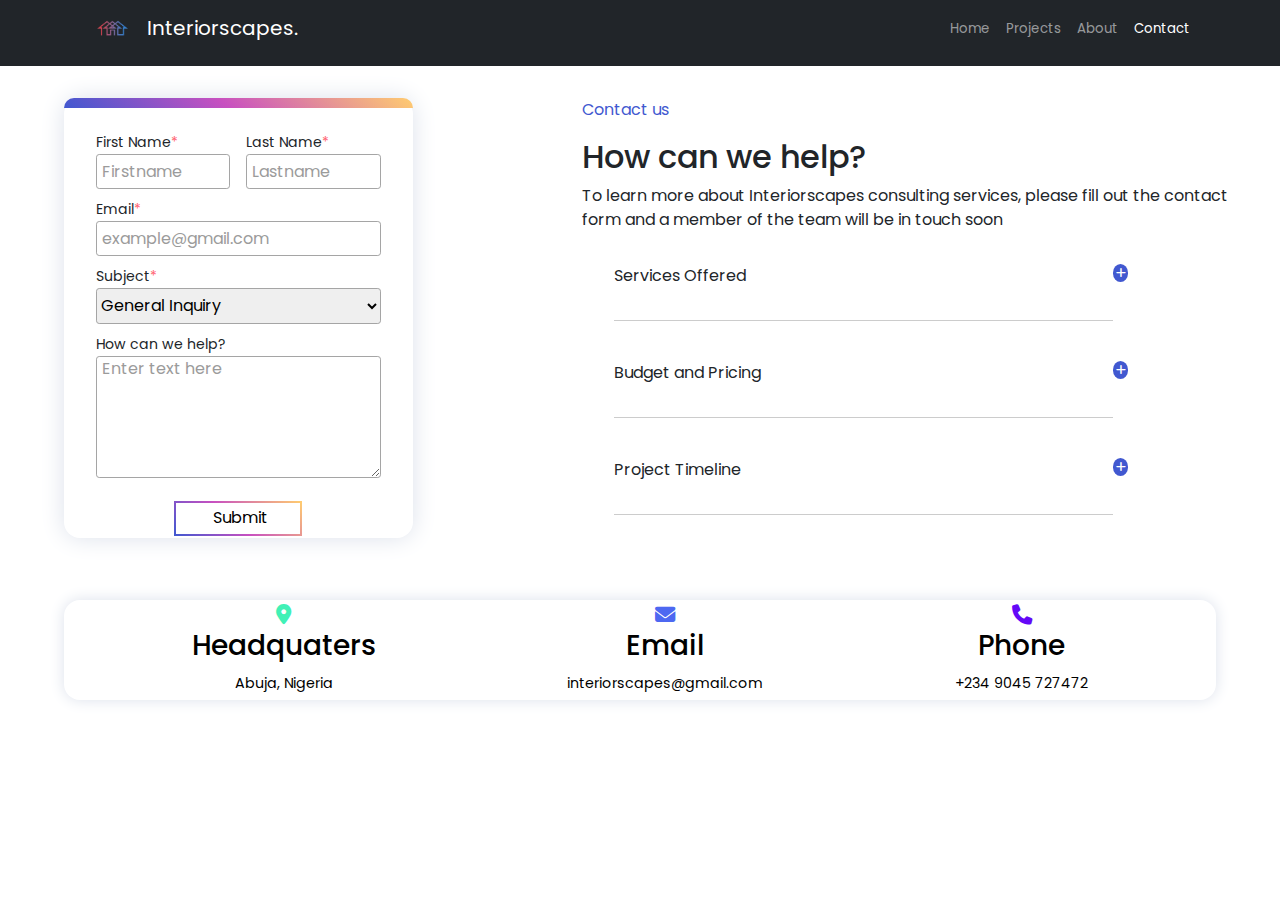
==== html/contact.html @ d051337d "first commit" ====
<!DOCTYPE html>
<html lang="en">
<head>
    <meta charset="UTF-8">
    <meta http-equiv="X-UA-Compatible" content="IE=edge">
    <meta name="viewport" content="width=device-width, initial-scale=1.0">
    <title>contact us</title>
    <link reL="stylesheet" href="../css/contact.css">
    <link rel="stylesheet" href="../assets/bootstrap-5.1.3-dist/css/bootstrap.min.css">
    <link rel="stylesheet" href="https://cdnjs.cloudflare.com/ajax/libs/font-awesome/6.4.0/css/all.min.css"/>
</head>
<body>
    <div class="contact_container">
        <header>
            <nav class="navbar navbar-expand-lg navbar-dark bg-dark ">
                <div class="container">
                  <a class="navbar-brand" href="index.html">
                    <img class="d-inline-block align-top" src="../images/raindow_house_logo.png" width="60" height="40" alt="">
                    Interiorscapes.
                  </a>
                  <button class="navbar-toggler" type="button" data-bs-toggle="collapse" data-bs-target="#navbarNavAltMarkup" aria-controls="navbarNavAltMarkup" aria-expanded="false" aria-label="Toggle navigation">
                    <span class="navbar-toggler-icon"></span>
                  </button>
                  <div class="collapse navbar-collapse" id="navbarNavAltMarkup">
                    <ul class="navbar-nav ms-auto mb-2">
                        <li class="nav-item active">
                          <a class="nav-link" href="index.html">Home</a>
                        </li>
                        <li class="nav-item">
                          <a class="nav-link" href="../html/ndjg.html">Projects</a>
                        </li>
                        <li class="nav-item">
                          <a class="nav-link" href="#">About</a>
                        </li>
                        <li class="nav-item">
                          <a class="nav-link active" href="#">Contact</a>
                        </li>
                      </ul>
                </div>
              </nav>
        </header>


        <main>
            <section>
                <div class="section">
                    <div class="contact-form">
                        <form action="#" id="contact-form">
                            <div class="name">
                                <div class="first-name">
                                    <label for="first-name">First Name<span class="danger">*</span></label>
                                    <input type="text" class="first-name" placeholder="Firstname" required>
                                </div>
                                <div class="last-name">
                                    <label for="last-name">Last Name<span class="danger">*</span></label>
                                    <input type="text" class="first-name" placeholder="Lastname" required>
                                </div>
                            </div>
                            <label for="email">Email<span class="danger">*</span></label>
                            <input type="text" class="email" placeholder="example@gmail.com" required>
                    
                            <label for="subject">Subject<span class="danger">*</span></label>
                            <select name="subject" id="subject" required>
                                <option value="faq?" id="subject">General Inquiry</option>
                                <option value="faq?" id="subject">Design Services</option>
                                <option value="faq?" id="subject">Project Consultation</option>
                                <option value="faq?" id="subject">Client testimonial</option>
                            </select>
                    
                            <label for="help?">How can we help?</label>
                            <textarea name="commment" id="contact-form"  rows="5" placeholder="Enter text here"></textarea>
                    
                            <input type="submit">                        
                        </form>
                    </div>
                    
                    <div class="contact-us">
                        <div class="contact">
                            <div class="text">
                                <p class="active">Contact us</p>
                                <h2>How can we help?</h2>
                                <p>To learn more about Interiorscapes consulting services, please fill out the contact form and a member of the team will be
                                    in touch soon
                                </p>
                            </div>

                            <div class="accordion">
                                <div class="dropdown">
                                    <ul>
                                        <li>
                                        <p>Services Offered</p>
                                        <div class="icons">
                                            <i class="fa-solid fa-plus" id="icon1"></i>
                                            <i class="fa-solid fa-minus" id="icon2"></i>
                                        </div>
                                        <div class="content">
                                            <p>Our interior design agency offers a wide range of services, including residential and commercial design, space planning, remodeling and renovation and furniture selection.
                                            </p>
                                        </div>
                                        </li>

                                        <li>
                                        <p>Budget and Pricing</p>
                                        <div class="icons" id="icons1">
                                            <i class="fa-solid fa-plus" id="icon3"></i>
                                            <i class="fa-solid fa-minus" id="icon4"></i>
                                        </div>
                                        <div class="content2" id="content2">
                                            <p>Our pricing is tailored to projects based on factors such as project size, complexity, and level of customization. We offer transparent pricing, while delivering exceptional results.
                                            </p>
                                        </div>
                                        </li>

                                        <li>
                                        <p>Project Timeline</p>
                                        <div class="icons" id="icons2">
                                            <i class="fa-solid fa-plus" id="icon5"></i>
                                            <i class="fa-solid fa-minus" id="icon6"></i>
                                        </div>
                                        <div class="content3" id="content3">
                                            <p>Interior design project timelines range from 6 to 12 weeks, encompassing design, material procurement, and project execution, with variations based on complexity and scope.
                                            </p>
                                        </div>
                                        </li>
                                    </ul>
                                </div>
                            </div>
                        </div>
                    </div>
                </div>
                
                <div class="links">
                    <div class="content">
                        <a href="#">
                            <i class="fa-solid fa-location-dot"></i>
                            <h3>Headquaters</h3>
                            <span>Abuja, Nigeria</span>
                        </a>
                        <a href="#">
                            <i class="fa-solid fa-envelope"></i>
                            <h3>Email</h3>
                            <span>interiorscapes@gmail.com</span>
                        </a>
                        <a href="#">
                            <i class="fa-solid fa-phone"></i>
                            <h3>Phone</h3>
                            <span>+234 9045 727472 </span>
                        </a>
                    </div>
                </div>
            </section>
        </main>
    </div>

    <script src="../javascript/main.js"></script>
</body>
</html>
---- css/contact.css ----
@import url('https://fonts.googleapis.com/css2?family=Poppins:wght@300;400;500;600;700;800&display=swap');

:root {
    --color-success:#41f1b6;
}

* {
    margin:0;
    padding:0;
    box-sizing: border-box;
    font-family:'Poppins', sans-serif;
}

.contact_container {
    width:100%;
    height:100vh;

}

.danger {
    color: #ff6572;
}

.container header {
    width:100%;
    display:flex;
    align-items: center;
    justify-content: space-between;
    border-bottom: 1px solid rgba(204, 204, 204, 0.452);
    padding: 0.3rem;
}

header .logo {
    display:flex;
    align-items: center;
    padding-left:0.5rem;
}

header .logo h2 {
    color:transparent;
    background-image: linear-gradient(43deg,
    #4158d0 0%,
    #c850c0 46%,
    #ffcc70 100%);;
    -webkit-background-clip: text;
    font-size:1.4rem;
}

header ul {
    display:flex;
}

header ul li {
    list-style:none;
}

header ul li a {
    font-size:0.83rem;
    padding:0 0.3rem;
    text-decoration:none;
    color: #000;
}

header .nav-right{
    padding-right:0.5rem;
}

header .nav-right ul li .active {
    color:#6408f7;
}

.container main {
    width:94%;  
    margin:0 auto;
}

main section {
    display: flex;
    flex-direction: column;
    align-items: center;
}

main .section {
    width:100%;
    display:flex;
    justify-content: space-between;
    padding-top:2rem;
    margin-bottom: 1.8rem;
}

main section .section .contact-form {
    width:100%;
}

main section .section .contact-form form {
    width:50%;
    height:440px;    
    padding:2rem;
    background:#fff;
    box-shadow: 0 0rem 1.5rem #dce1eb;
    position: relative;
    border-radius:1rem;
    margin-left:4rem;
}

main section .section .contact-form form::before {
    content: "";
    position: absolute;
    top:0;
    left:0;
    width:100%;
    height:10px;
    background-image: linear-gradient(43deg,
    #4158d0 0%,
    #c850c0 46%,
    #ffcc70 100%);
    border-radius: 1rem 1rem 0 0 ;
}

main section .section .contact-form form label {
    font-size: 0.88rem;
}

main section .section .contact-form form input {
    width:100%;
    height:2.2rem;
    border-radius: 0.2rem;
    outline:none;
    border:1px solid #a5a5a5;
    margin-bottom:0.5rem;
    padding-left:0.3rem;
}

main section .section .contact-form form input::placeholder { 
    color: #9b9b9b;
}

main section .section .contact-form form select {
    width:100%;
    height:2.2rem;
    border-radius: 0.2rem;
    outline:none;
    border:1px solid #a5a5a5;
    margin-bottom: 0.5rem;
}

main section .section .contact-form form textarea {
    width:100%;
    margin-bottom: 1rem;
    border-radius: 0.2rem;
    outline:none;
    border:1px solid #a5a5a5;
    padding-left:0.3rem;
}

main section .section .contact-form form textarea::placeholder {
    color: #9b9b9b;
}

main section .section .contact-form form .name{
    width:100%;
    display:flex;
    gap:1rem;
}

main section .section .contact-form form input[type=submit] {
    width:8rem;
    display:flex;
    align-items: center;
    justify-content: center;
    margin:0 auto;
    outline:0;
    border: 1px solid;
    border-image:linear-gradient(43deg,
    #4158d0 0%,
    #c850c0 46%,
    #ffcc70 100%);
    border-image-slice:1;
    border-width:2px;
    background:none;
}

main section .contact-us {
    width:100%;
    margin-left:-9%;
}

.contact-us .contact {
    width:95%;
}

.contact-us .contact .text {
    margin-bottom:2rem;
}

.contact-us .contact .text .active {
    color:#4158d0;
}

.contact-us .contact .accordion .dropdown {
    width:80%;
}

.contact-us .contact .accordion .dropdown ul {
    display:flex;
    flex-direction: column;
}

.contact-us .contact .accordion .dropdown ul li {
    list-style:none;
    position:relative;
    margin-bottom:2.5rem;
    display:flex;
    flex-direction: column;
    gap: 1rem;
    border-bottom: 1px solid #ccc;
}

.contact-us .contact .accordion .dropdown ul li .icons {
    position: absolute;
    right:0;
    cursor: pointer;
}

.contact-us .contact .accordion .dropdown ul li .icons i {
    position: absolute;
    font-size:0.7rem;
    padding:0.2rem;
    border-radius:50%;
    background:#4158d0;
    color: #fff;
}

.contact-us .contact .accordion .dropdown ul li .icons .fa-minus {
    display:none;
}

.contact-us .contact .accordion .dropdown ul li .content {
    overflow:hidden;
    height:0;
    transition: all 300ms ease;
}

.contact-us .contact .accordion .dropdown ul li .content2 {
    overflow:hidden;
    height:0;
    transition: all 300ms ease;
}

.contact-us .contact .accordion .dropdown ul li .content3 {
    overflow:hidden;
    height:0;
    transition: all 300ms ease;
}

.contact-us .contact .accordion .dropdown ul li .content.show {
    height:5rem;
    transition:all 300ms ease;
}

.contact-us .contact .accordion .dropdown ul li .content2.show1 {
    height:5rem;
    transition:all 300ms ease;
}

.contact-us .contact .accordion .dropdown ul li .content3.show2 {
    height:5rem;
    transition:all 300ms ease;
}


main .links {
    width:100%;
    height:100px;
    margin-bottom: 60px;
}

main .links .content {
    width:90%;
    height:100%;
    display:flex;
    align-items: center;
    justify-content:space-around;
    margin:0 auto;
    box-shadow: 0 0 15px #dce1eb;
    border-radius: 1rem;
    padding:2rem;
}

main .links .content a {
    text-align: center;
    color: #000;
    text-decoration: none;
}

main .links .content a i {
    font-size:1.27rem;
}

main .links .content a:nth-child(1) i {
    color:var(--color-success);
}

main .links .content a:nth-child(2) i {
    color:#4d68f1;
}

main .links .content a:nth-child(3) i {
    color:#6408f7;
}

main .links .content a span {
    font-size: 0.89rem;
}
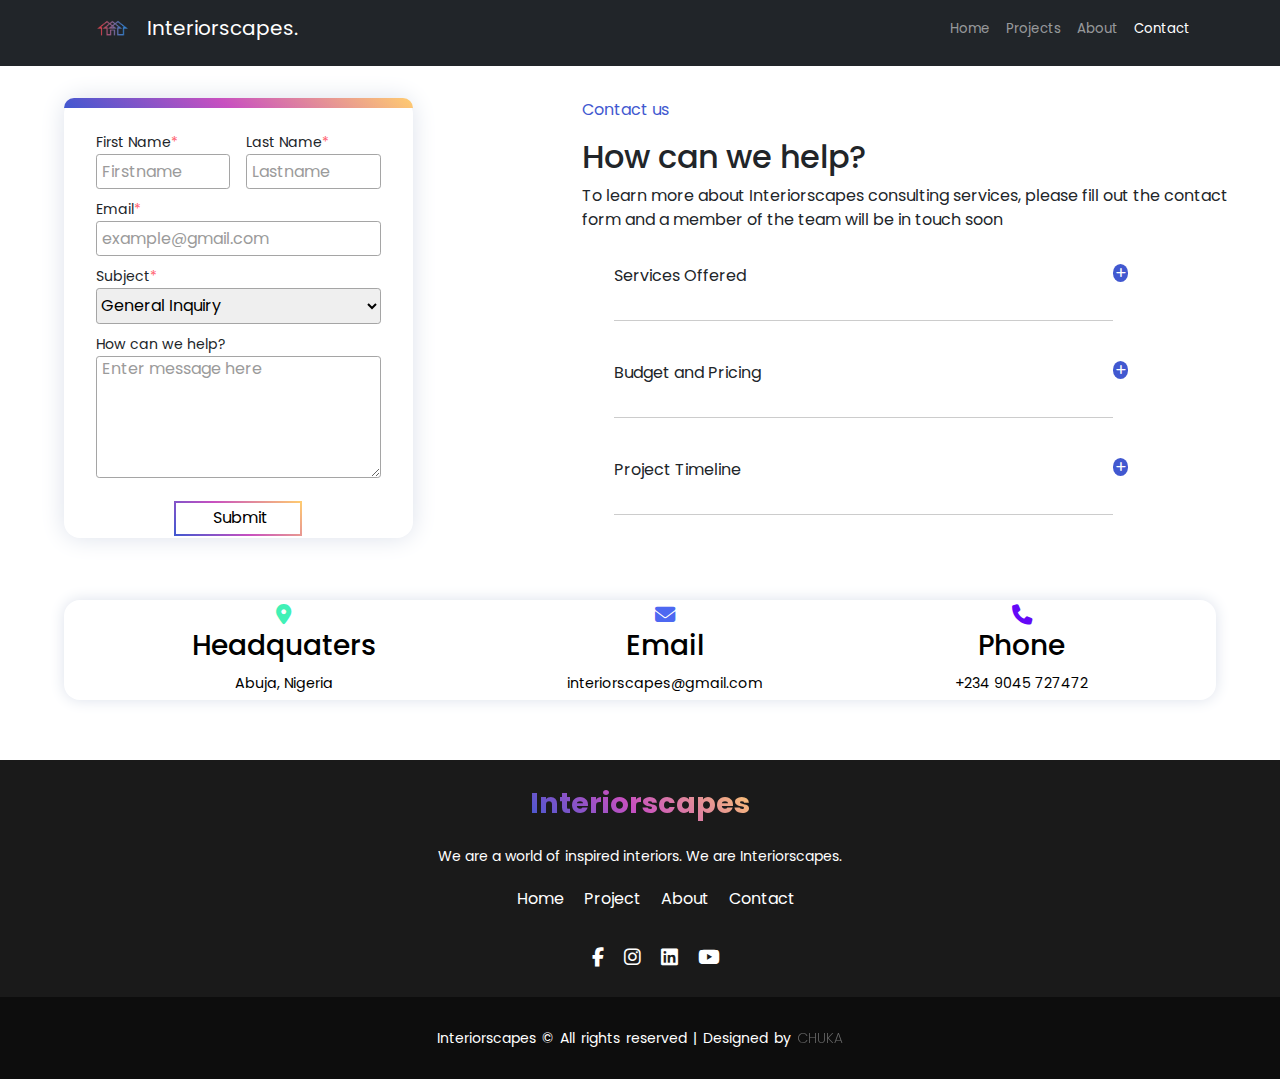
==== commit 1659129f: "updated files" ====
--- a/html/contact.html
+++ b/html/contact.html
@@ -68,9 +68,9 @@
                             </select>
                     
                             <label for="help?">How can we help?</label>
-                            <textarea name="commment" id="contact-form"  rows="5" placeholder="Enter text here"></textarea>
+                            <textarea name="commment" id="contact-form"  rows="5" placeholder="Enter message here"></textarea>
                     
-                            <input type="submit">                        
+                            <input type="submit" >                        
                         </form>
                     </div>
                     
@@ -150,9 +150,35 @@
                 </div>
             </section>
         </main>
+
+        <footer>
+            <div class="footer_content">
+              <a href="../html/index.html"><h3><span class="pretty">Interiorscapes</span></h3></a>
+              <p>We are a world of inspired interiors. We are Interiorscapes.</p>
+              <ul class="socials links">
+                <li><a href="#">Home</a></li>
+                <li><a href="#">Project</a></li>
+                <li><a href="#">About</a></li>
+                <li><a href="#">Contact</a> </li>
+              </ul>
+              <ul class="socials">
+                <li><a href="#"><i class="fab fa-facebook-f"></i></a></li>
+                <li><a href="#"><i class="fab fa-instagram"></i></a></li>
+                <li><a href="#"><i class="fab fa-linkedin"></i></a></li>
+                <li><a href="#"><i class="fab fa-youtube"></i></a></li>
+              </ul>
+    
+              <div class="footer_bottom">
+                <p>Interiorscapes © All rights reserved | Designed by <span>CHUKA</span></p>
+              </div>
+            </div>   
+          </footer>
     </div>
 
-    <script src="../javascript/main.js"></script>
+ 
+
+
+    <script src="../javascript/contact.js"></script>
 </body>
 </html>
 
--- a/css/contact.css
+++ b/css/contact.css
@@ -9,12 +9,13 @@
     padding:0;
     box-sizing: border-box;
     font-family:'Poppins', sans-serif;
+    list-style: none;
+    text-decoration: none;
 }
 
 .contact_container {
     width:100%;
     height:100vh;
-
 }
 
 .danger {
@@ -311,4 +312,86 @@
 
 main .links .content a span {
     font-size: 0.89rem;
+}
+
+
+/* GRADIENT TEXT COLOR */
+.pretty{
+    background-image: linear-gradient(43deg, #4158D0 0%, #C850C0 46%, #FFCC70 100%);
+    -webkit-background-clip: text;
+    color: transparent;
+}
+
+/* --------------- FOOTER STYLING ---------------- */
+footer {
+    background: hsl(0, 0%, 10%);
+    color: #fff;
+    height: auto;
+    width: 100w;
+    padding: 0px;
+}
+footer a {
+    text-decoration: none;
+}
+
+.footer_content {
+    display: flex;
+    flex-direction: column;
+    align-items: center;
+    justify-content: center;
+    text-align: center;
+}
+
+.footer_content h3 {
+    font-weight: bold;
+    font-size: 1.8rem;
+    line-height: 3rem;
+    margin-top: 1.2rem;
+}
+
+.footer_content p {
+    font-size: 14px;
+    line-height: 22px;
+    margin: 10px auto;
+    max-width: 500px;
+}
+
+.socials.links {
+    margin: 0px;
+}
+
+.socials {
+    display: flex;
+    align-items: center;
+    justify-content: center;
+    margin: 1rem 0;
+}
+.socials li {
+    margin: 10px 10px;
+}
+.socials a {
+    color: #fff;
+}
+.socials a i {
+    font-size: 1.2rem;
+    transition: color .4s ease;
+}
+.socials a:hover i{
+    color: #2134a0;
+}
+
+.footer_bottom {
+    background: hsl(0, 0%, 5%);
+    width: 100%;
+    padding: 20px 0;
+    text-align: center;
+    bottom: 0;
+}
+.footer_bottom p {
+    font-size: 14px;
+    word-spacing: 2px;
+}
+.footer_bottom span {
+    opacity: 0.4;
+    font-weight: 200;
 }